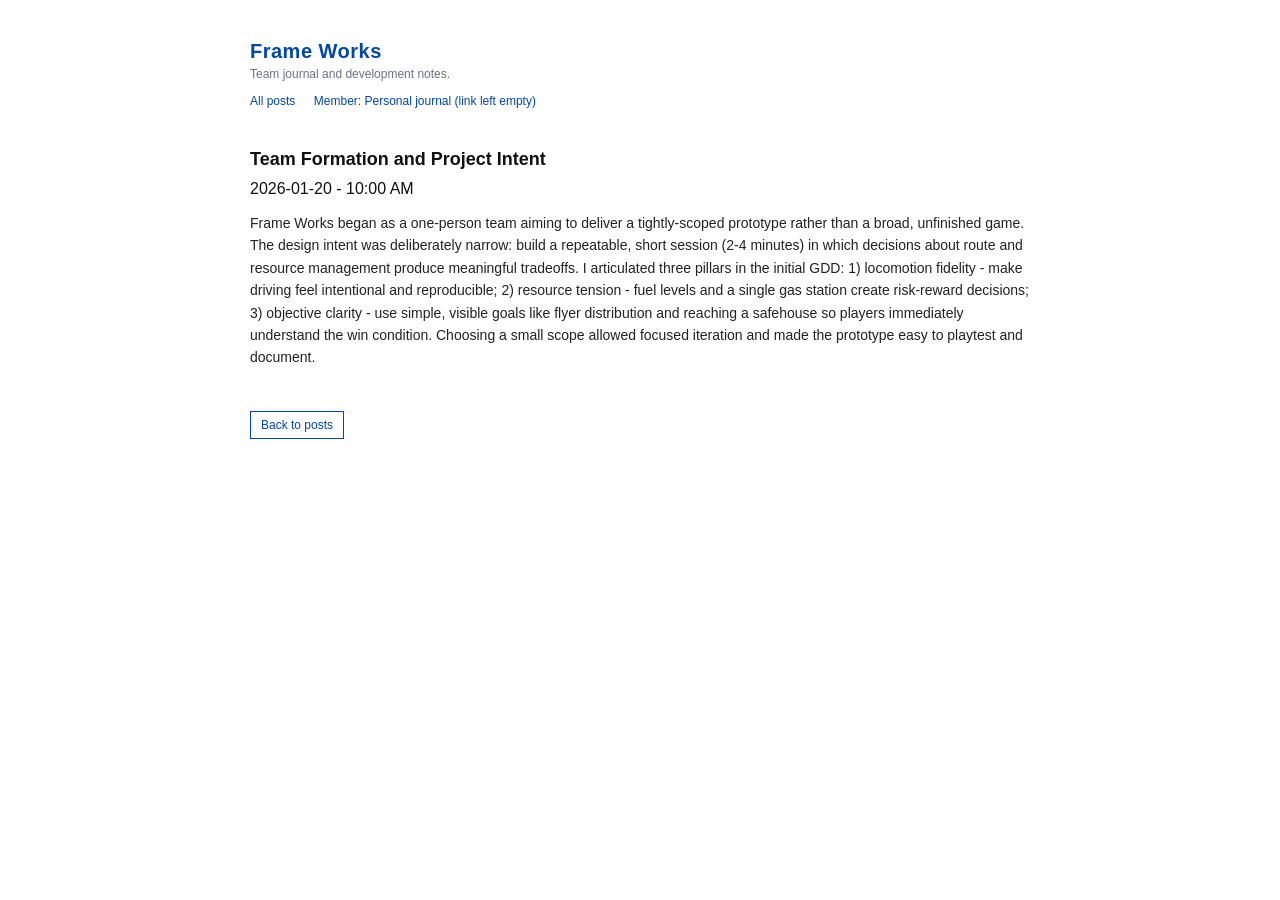
==== team-1.html @ 1a18d150 "Add files via upload" ====
<!doctype html>
<html lang="en">
    <head>
        <meta charset="utf-8">
        <meta name="viewport" content="width=device-width,initial-scale=1">
        <title>Team Formation and Project Intent</title>
        <link rel="stylesheet" href="styles.css">
    </head>
    <body>
        <div class="wrap">
            <header>
                <div>
                    <h1>Frame Works</h1>
                    <div class="sub">Team journal and development notes.</div>
                </div>
                <nav>
                    <a href="index.html">All posts</a>
                    <a href>Member: Personal journal (link left empty)</a>
                </nav>
            </header>

            <main>
                <article class="post">
                    <h2>Team Formation and Project Intent</h2>
                    <div class="byline"><time>2026-01-20 - 10:00 AM</time></div>

                    <div class="section">
                        <p>Frame Works began as a one-person team aiming to
                            deliver a tightly-scoped prototype rather than a
                            broad, unfinished game. The design intent was
                            deliberately narrow: build a repeatable, short
                            session (2-4 minutes) in which decisions about route
                            and resource management produce meaningful
                            tradeoffs. I articulated three pillars in the
                            initial GDD: 1) locomotion fidelity - make driving
                            feel intentional and reproducible; 2) resource
                            tension - fuel levels and a single gas station
                            create risk-reward decisions; 3) objective clarity -
                            use simple, visible goals like flyer distribution
                            and reaching a safehouse so players immediately
                            understand the win condition. Choosing a small scope
                            allowed focused iteration and made the prototype
                            easy to playtest and document.</p>
                    </div>

                    <div style="margin-top:28px"><a class="button"
                            href="index.html">Back to posts</a></div>
                </article>
            </main>

            <div class="footer"></div>
        </div>
    </body>
</html>
---- styles.css ----
:root {
  --cobalt: #0047ab;
  --grey: #6b7280;
  --bg: #ffffff;
  --maxw: 820px;
}
* {
  box-sizing: border-box;
}
body {
  margin: 0;
  font-family: Helvetica, Arial, sans-serif;
  background: var(--bg);
  color: #111;
  display: flex;
  justify-content: center;
}
.wrap {
  width: 100%;
  max-width: var(--maxw);
  padding: 40px 20px;
}
header {
  margin-bottom: 40px;
}
h1 {
  font-size: 20px;
  letter-spacing: 0.5px;
  color: var(--cobalt);
  margin: 0;
}
.sub {
  font-size: 12px;
  color: var(--grey);
  margin-top: 4px;
}
nav {
  margin-top: 10px;
}
nav a {
  color: var(--cobalt);
  text-decoration: none;
  font-size: 12px;
  margin-right: 14px;
}
.list {
  display: flex;
  flex-direction: column;
  gap: 28px;
}
.item h2 {
  font-size: 16px;
  margin: 0 0 6px 0;
  font-weight: 600;
}

.links h2 {
  font-size: 13px;
  margin: 0 0 6px 0;
  font-weight: 600;
  display: inline;
}

.meta {
  font-size: 12px;
  color: var(--grey);
  margin-bottom: 6px;
}
.post h2 {
  font-size: 18px;
  margin: 0 0 10px 0;
}
.post p {
  line-height: 1.6;
  font-size: 14px;
  color: #222;
}
a.button {
  display: inline-block;
  margin-top: 14px;
  padding: 6px 10px;
  border: 1px solid var(--cobalt);
  color: var(--cobalt);
  text-decoration: none;
  font-size: 12px;
}
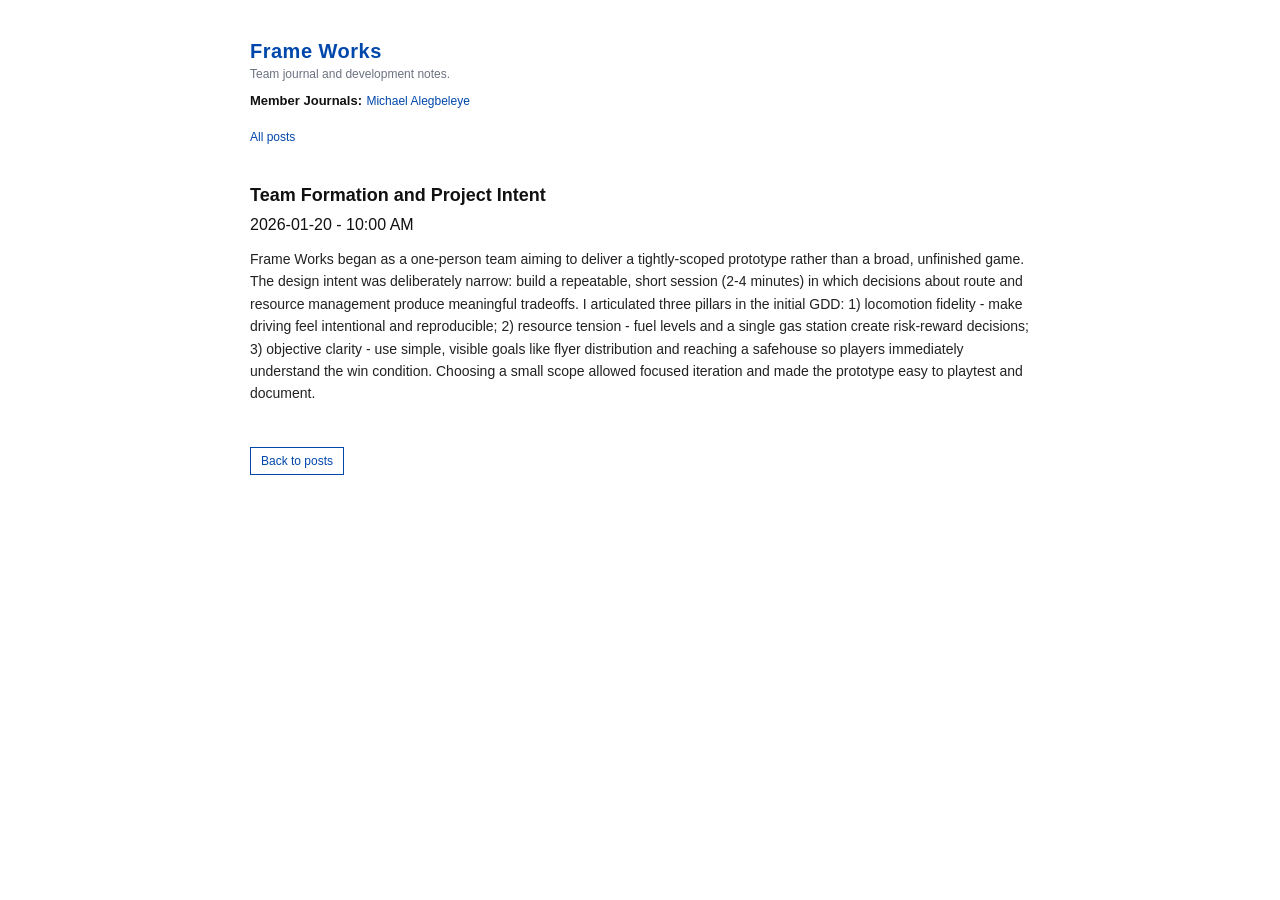
==== commit 0ccefafd: "Add files via upload" ====
--- a/team-1.html
+++ b/team-1.html
@@ -13,9 +13,15 @@
                     <h1>Frame Works</h1>
                     <div class="sub">Team journal and development notes.</div>
                 </div>
-                <nav>
+                <nav class="links">
+                    <div>
+                        <h2>Member Journals:</h2>
+                        <a
+                            href="https://alegbeleye.github.io/iat410-journal/">
+                            Michael Alegbeleye</a>
+                    </div>
+                    <br />
                     <a href="index.html">All posts</a>
-                    <a href>Member: Personal journal (link left empty)</a>
                 </nav>
             </header>
 
